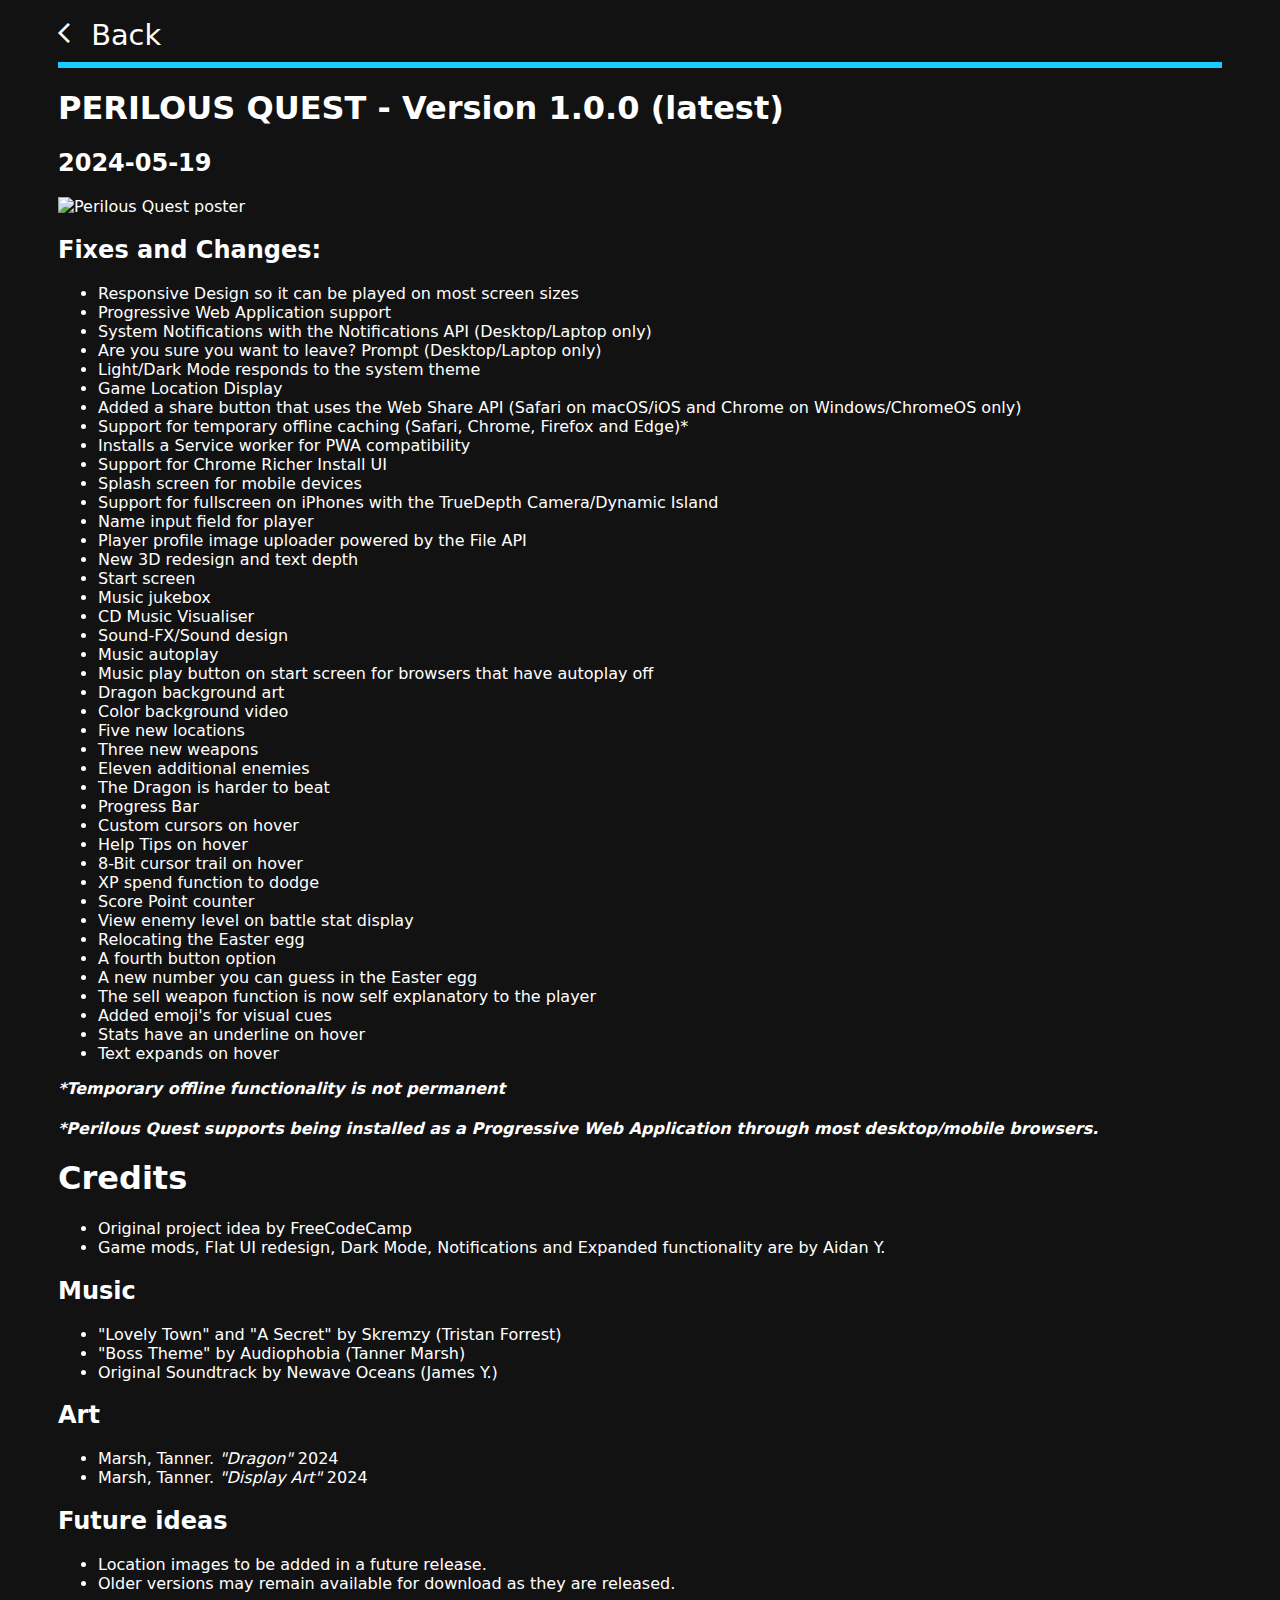
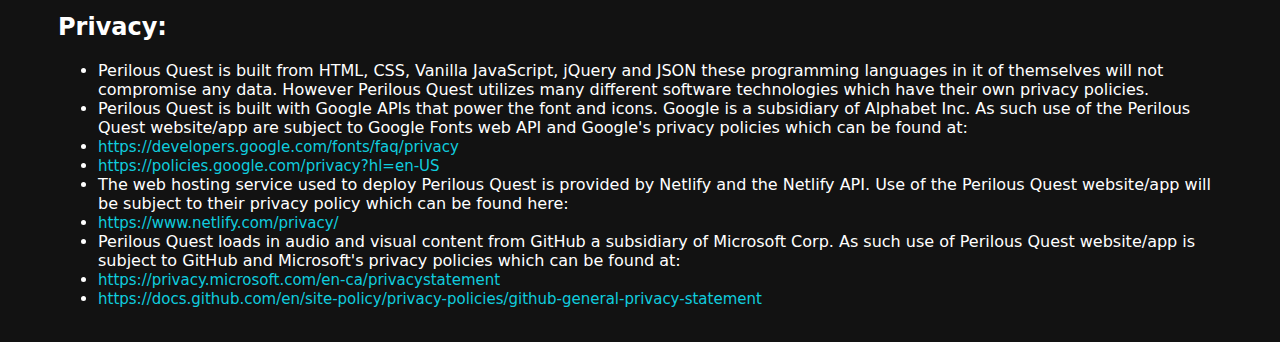
==== read/index.html @ 6242bcc4 "Merge pull request #230 from aidan-yip/v9.9.0-beta" ====
<!DOCTYPE html>
<html lang="en">
  <head>
    <meta charset="UTF-8" />
    <meta name="viewport" content="width=device-width, initial-scale=1.0" />
    <!-- CSS preconnect font-->
    <link rel="preconnect" href="https://fonts.googleapis.com" />
    <link rel="preconnect" href="https://fonts.gstatic.com" crossorigin />
    <!--Google material symbol icons-->
    <link
      rel="stylesheet"
      href="https://fonts.googleapis.com/css2?family=Material+Symbols+Outlined:opsz,wght,FILL,GRAD@24,400,0,0"
    />
    <title>Release notes</title>
    <style>
      body {
        padding: 10px 50px;
        background-color: #121212;
        color: #ffffff;
        font-family: system-ui, -apple-system, BlinkMacSystemFont, "Segoe UI",
          Roboto, Oxygen, Ubuntu, Cantarell, "Open Sans", "Helvetica Neue",
          sans-serif;
      }

      div {
        border: 3px solid #19cdff;
        margin-top: 10px;
      }

      img {
        pointer-events: none;
      }

      a {
        color: #ffffff;
        font-size: 180%;
        text-decoration-line: none;
        word-wrap: break-word;
      }

      a:hover {
        color: #ffffff;
        font-size: 180%;
        text-decoration: underline;
      }

      #link {
        color: #10ccde;
        font-size: 15px;
        text-decoration-line: none;
        word-wrap: break-word;
      }

      #link:hover {
        color: #10ccde;
        font-size: 15px;
        text-decoration: underline;
      }

      #link:visited {
        color: #10ccde;
      }

      @media only screen and (max-width: 900px) {
        body {
          padding: 10px 20px;
        }
      }
    </style>
  </head>
  <body>
    <a href="/index.html" target="_self" id="navlink" title="Go Back"
      ><span class="material-symbols-outlined md">arrow_back_ios</span> Back</a
    >

    <div></div>

    <h1>PERILOUS QUEST - Version 1.0.0 (latest)</h1>

    <h2>2024-05-19</h2>

    <img
      style="display: flex; justify-content: flex-end"
      onContextMenu="return false;"
      src="https://raw.githubusercontent.com/aidan-yip/dragon_slayer/main/public/pq_poster.jpg"
      alt="Perilous Quest poster"
      width="300"
    />

    <h2>Fixes and Changes:</h2>
    <ul>
      <li>Responsive Design so it can be played on most screen sizes</li>
      <li>Progressive Web Application support</li>
      <li>
        System Notifications with the Notifications API (Desktop/Laptop only)
      </li>
      <li>Are you sure you want to leave? Prompt (Desktop/Laptop only)</li>
      <li>Light/Dark Mode responds to the system theme</li>
      <li>Game Location Display</li>
      <li>
        Added a share button that uses the Web Share API (Safari on macOS/iOS
        and Chrome on Windows/ChromeOS only)
      </li>
      <li>
        Support for temporary offline caching (Safari, Chrome, Firefox and
        Edge)*
      </li>
      <li>Installs a Service worker for PWA compatibility</li>
      <li>Support for Chrome Richer Install UI</li>
      <li>Splash screen for mobile devices</li>
      <li>
        Support for fullscreen on iPhones with the TrueDepth Camera/Dynamic
        Island
      </li>
      <li>Name input field for player</li>
      <li>Player profile image uploader powered by the File API</li>
      <li>New 3D redesign and text depth</li>
      <li>Start screen</li>
      <li>Music jukebox</li>
      <li>CD Music Visualiser</li>
      <li>Sound-FX/Sound design</li>
      <li>Music autoplay</li>
      <li>
        Music play button on start screen for browsers that have autoplay off
      </li>
      <li>Dragon background art</li>
      <li>Color background video</li>
      <li>Five new locations</li>
      <li>Three new weapons</li>
      <li>Eleven additional enemies</li>
      <li>The Dragon is harder to beat</li>
      <li>Progress Bar</li>
      <li>Custom cursors on hover</li>
      <li>Help Tips on hover</li>
      <li>8-Bit cursor trail on hover</li>
      <li>XP spend function to dodge</li>
      <li>Score Point counter</li>
      <li>View enemy level on battle stat display</li>
      <li>Relocating the Easter egg</li>
      <li>A fourth button option</li>
      <li>A new number you can guess in the Easter egg</li>
      <li>The sell weapon function is now self explanatory to the player</li>
      <li>Added emoji's for visual cues</li>
      <li>Stats have an underline on hover</li>
      <li>Text expands on hover</li>
    </ul>

    <i><b>*Temporary offline functionality is not permanent</b></i>

    <h4>
      <i
        >*Perilous Quest supports being installed as a Progressive Web
        Application through most desktop/mobile browsers.</i
      >
    </h4>

    <h1>Credits</h1>

    <ul>
      <li>Original project idea by FreeCodeCamp</li>
      <li>
        Game mods, Flat UI redesign, Dark Mode, Notifications and Expanded
        functionality are by Aidan Y.
      </li>
    </ul>

    <h2>Music</h2>
    <ul>
      <li>"Lovely Town" and "A Secret" by Skremzy (Tristan Forrest)</li>
      <li>"Boss Theme" by Audiophobia (Tanner Marsh)</li>
      <li>Original Soundtrack by Newave Oceans (James Y.)</li>
    </ul>

    <h2>Art</h2>
    <ul>
      <li>Marsh, Tanner. <i>"Dragon"</i> 2024</li>
      <li>Marsh, Tanner. <i>"Display Art"</i> 2024</li>
    </ul>

    <h2>Future ideas</h2>

    <ul>
      <li>Location images to be added in a future release.</li>
      <li>
        Older versions may remain available for download as they are released.
      </li>
    </ul>

    <h2>Privacy:</h2>

    <ul>
      <li>
        Perilous Quest is built from HTML, CSS, Vanilla JavaScript, jQuery and
        JSON these programming languages in it of themselves will not compromise
        any data. However Perilous Quest utilizes many different software
        technologies which have their own privacy policies.
      </li>

      <li>
        Perilous Quest is built with Google APIs that power the font and icons.
        Google is a subsidiary of Alphabet Inc. As such use of the Perilous
        Quest website/app are subject to Google Fonts web API and Google's
        privacy policies which can be found at:
      </li>

      <li>
        <a href="https://developers.google.com/fonts/faq/privacy" id="link"
          >https://developers.google.com/fonts/faq/privacy</a
        >
      </li>

      <li>
        <a href="https://policies.google.com/privacy?hl=en-US" id="link"
          >https://policies.google.com/privacy?hl=en-US</a
        >
      </li>

      <li>
        The web hosting service used to deploy Perilous Quest is provided by
        Netlify and the Netlify API. Use of the Perilous Quest website/app will
        be subject to their privacy policy which can be found here:
      </li>

      <li>
        <a href="https://www.netlify.com/privacy/" id="link"
          >https://www.netlify.com/privacy/</a
        >
      </li>

      <li>
        Perilous Quest loads in audio and visual content from GitHub a
        subsidiary of Microsoft Corp. As such use of Perilous Quest website/app
        is subject to GitHub and Microsoft's privacy policies which can be found
        at:
      </li>

      <li>
        <a href="https://privacy.microsoft.com/en-ca/privacystatement" id="link"
          >https://privacy.microsoft.com/en-ca/privacystatement</a
        >
      </li>

      <li>
        <a
          href="https://docs.github.com/en/site-policy/privacy-policies/github-general-privacy-statement"
          id="link"
          >https://docs.github.com/en/site-policy/privacy-policies/github-general-privacy-statement</a
        >
      </li>
    </ul>
  </body>
</html>
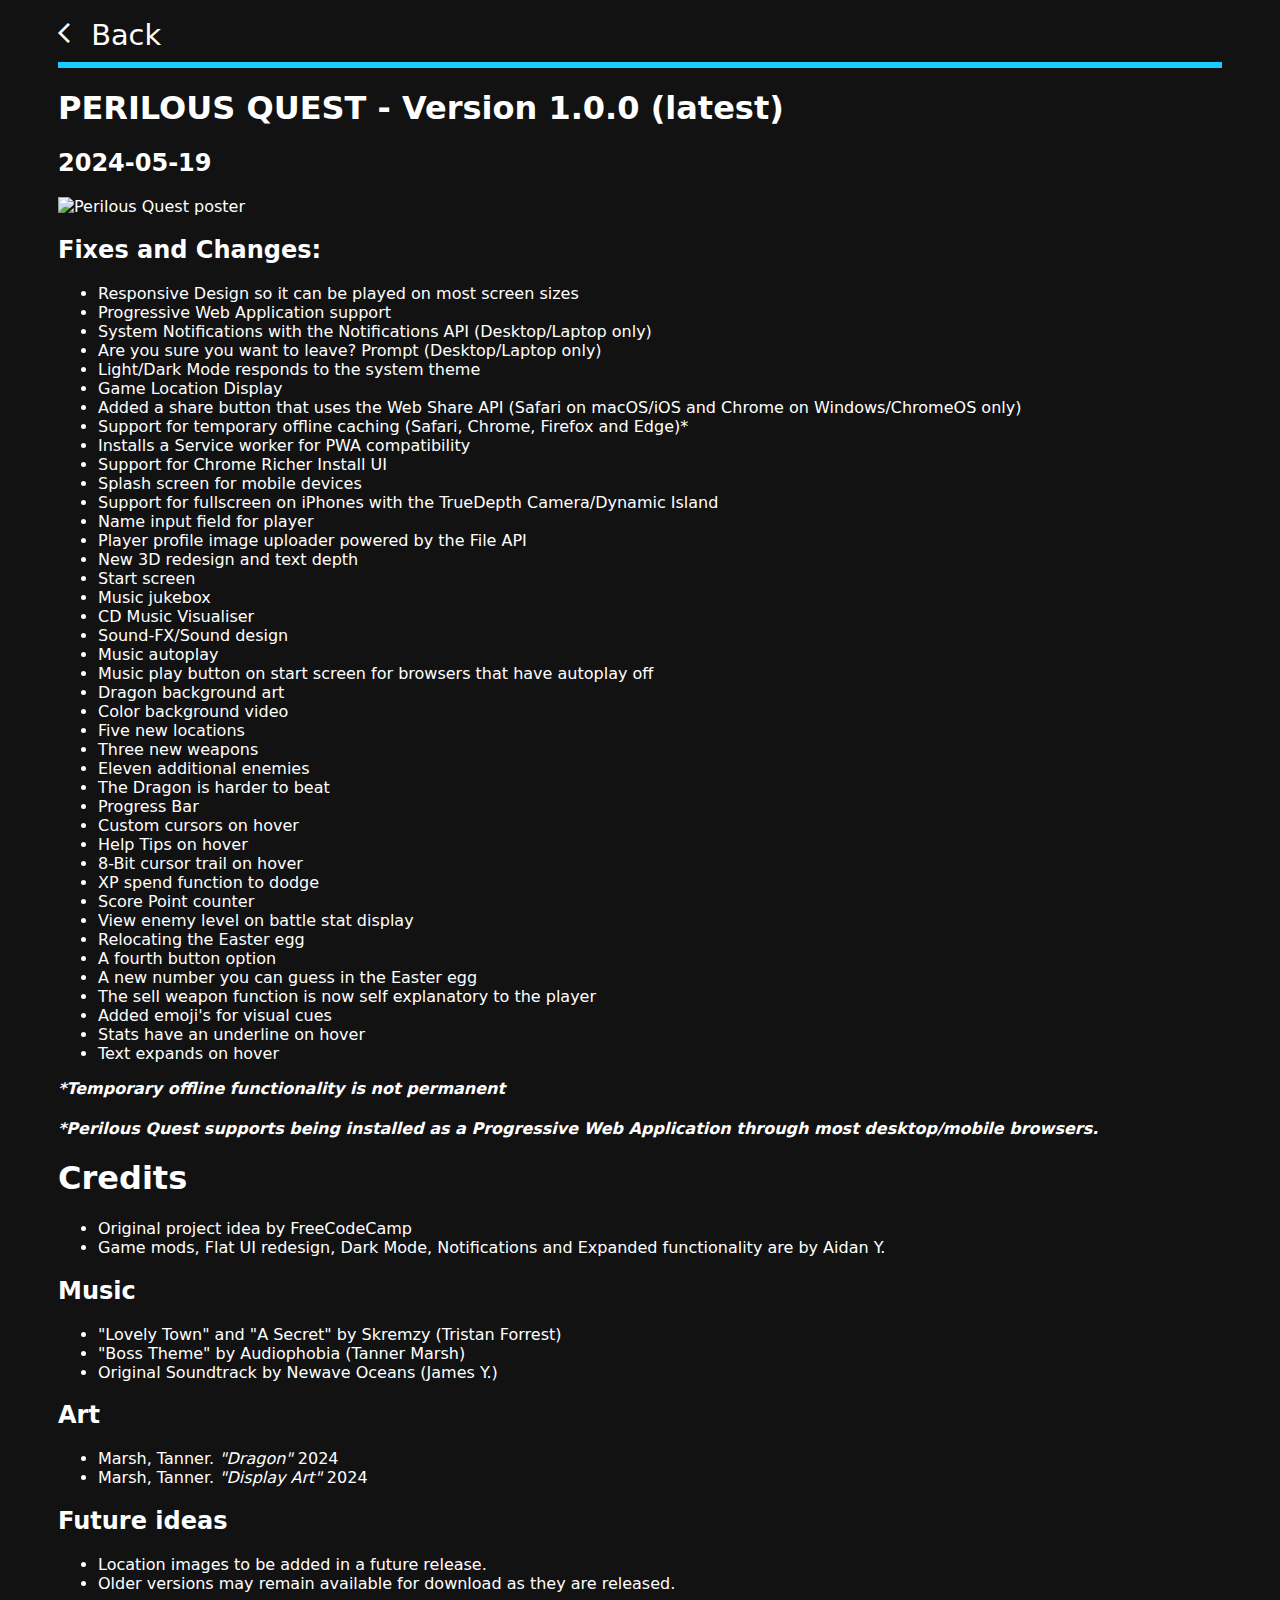
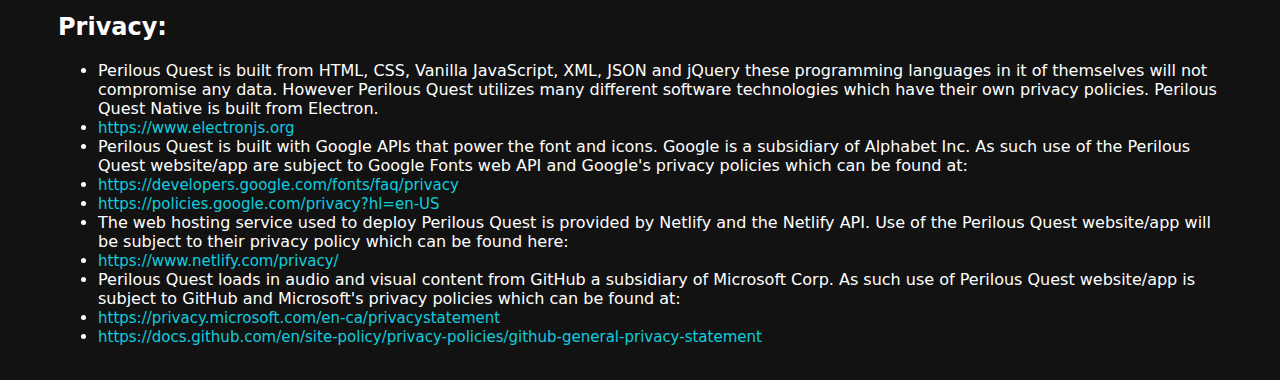
==== commit 405ac416: "Update index.html" ====
--- a/read/index.html
+++ b/read/index.html
@@ -190,10 +190,17 @@
 
     <ul>
       <li>
-        Perilous Quest is built from HTML, CSS, Vanilla JavaScript, jQuery and
-        JSON these programming languages in it of themselves will not compromise
-        any data. However Perilous Quest utilizes many different software
-        technologies which have their own privacy policies.
+        Perilous Quest is built from HTML, CSS, Vanilla JavaScript, XML, JSON
+        and jQuery these programming languages in it of themselves will not
+        compromise any data. However Perilous Quest utilizes many different
+        software technologies which have their own privacy policies. Perilous
+        Quest Native is built from Electron.
+      </li>
+
+      <li>
+        <a href="https://www.electronjs.org" id="link"
+          >https://www.electronjs.org</a
+        >
       </li>
 
       <li>
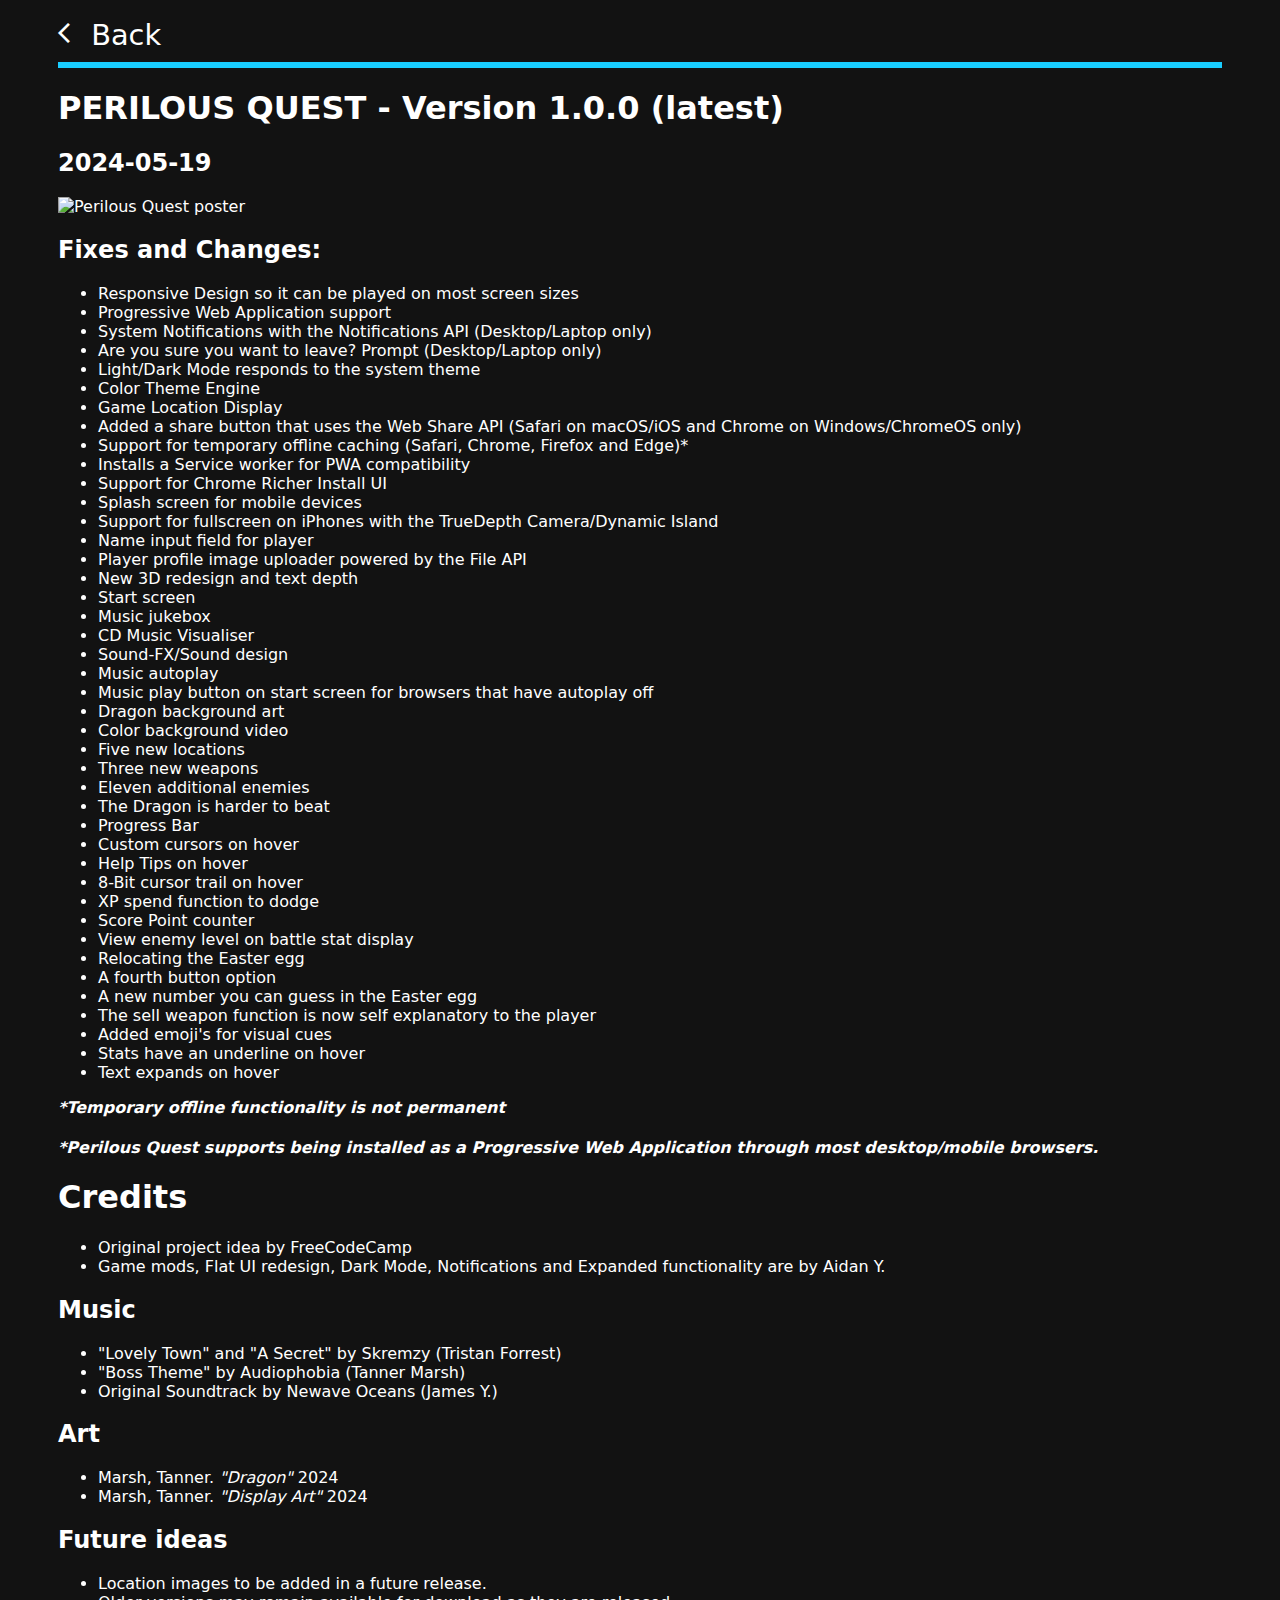
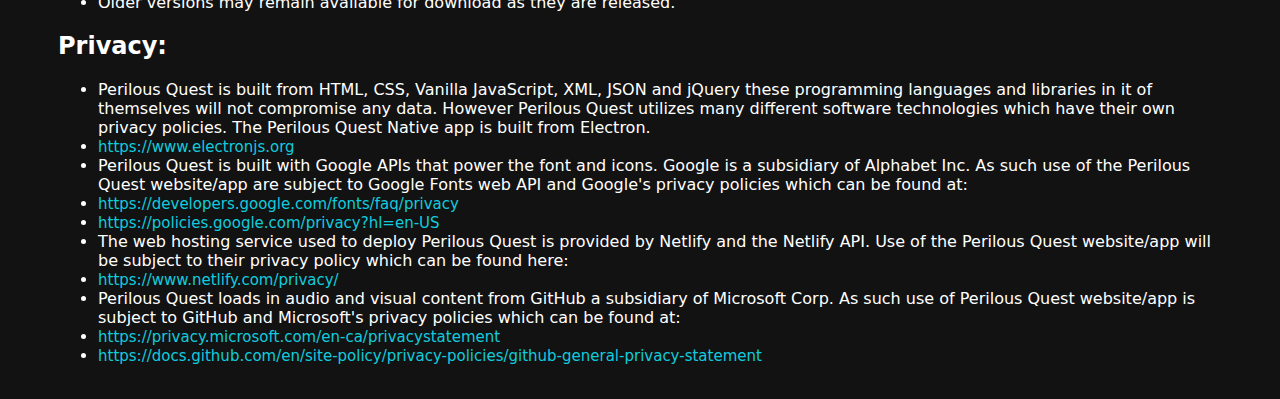
==== commit 8d08feb1: "v10.0.0-beta" ====
--- a/read/index.html
+++ b/read/index.html
@@ -96,6 +96,7 @@
       </li>
       <li>Are you sure you want to leave? Prompt (Desktop/Laptop only)</li>
       <li>Light/Dark Mode responds to the system theme</li>
+      <li>Color Theme Engine</li>
       <li>Game Location Display</li>
       <li>
         Added a share button that uses the Web Share API (Safari on macOS/iOS
@@ -191,10 +192,10 @@
     <ul>
       <li>
         Perilous Quest is built from HTML, CSS, Vanilla JavaScript, XML, JSON
-        and jQuery these programming languages in it of themselves will not
-        compromise any data. However Perilous Quest utilizes many different
-        software technologies which have their own privacy policies. Perilous
-        Quest Native is built from Electron.
+        and jQuery these programming languages and libraries in it of themselves
+        will not compromise any data. However Perilous Quest utilizes many
+        different software technologies which have their own privacy policies.
+        The Perilous Quest Native app is built from Electron.
       </li>
 
       <li>
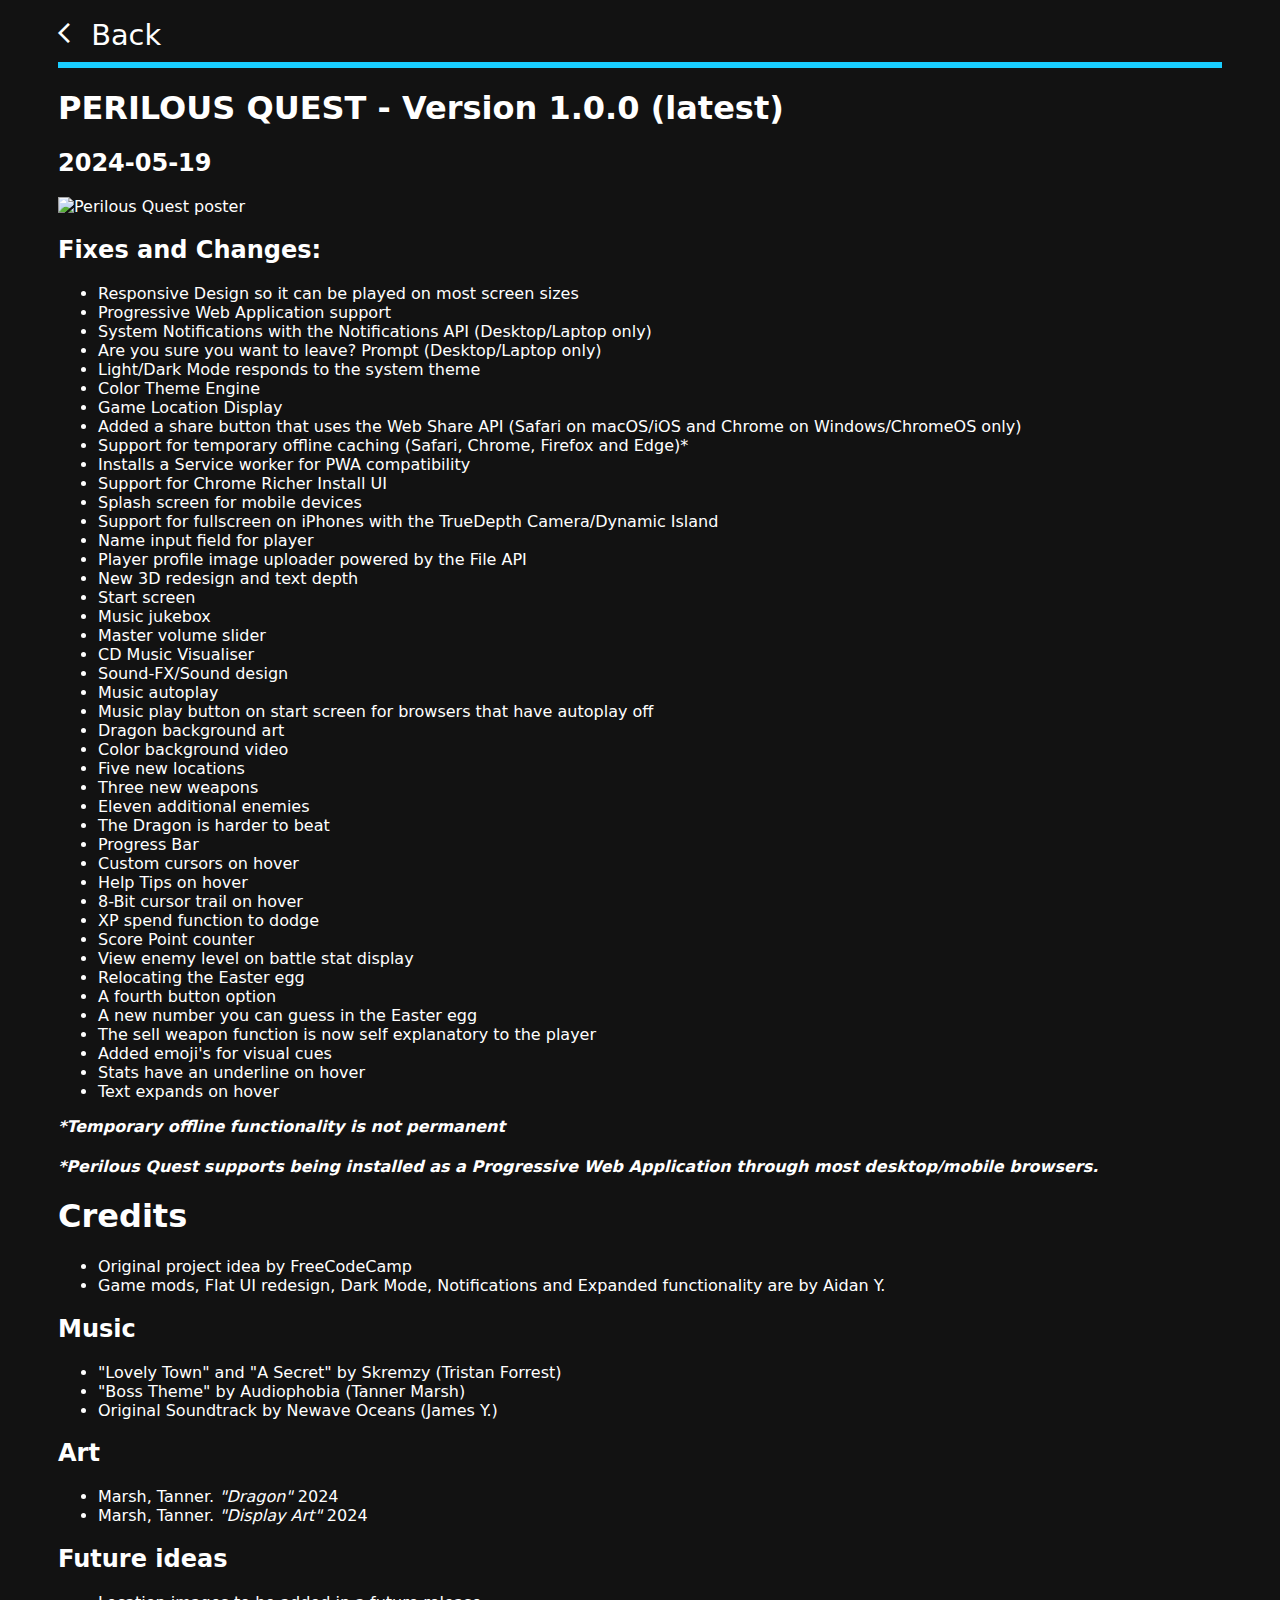
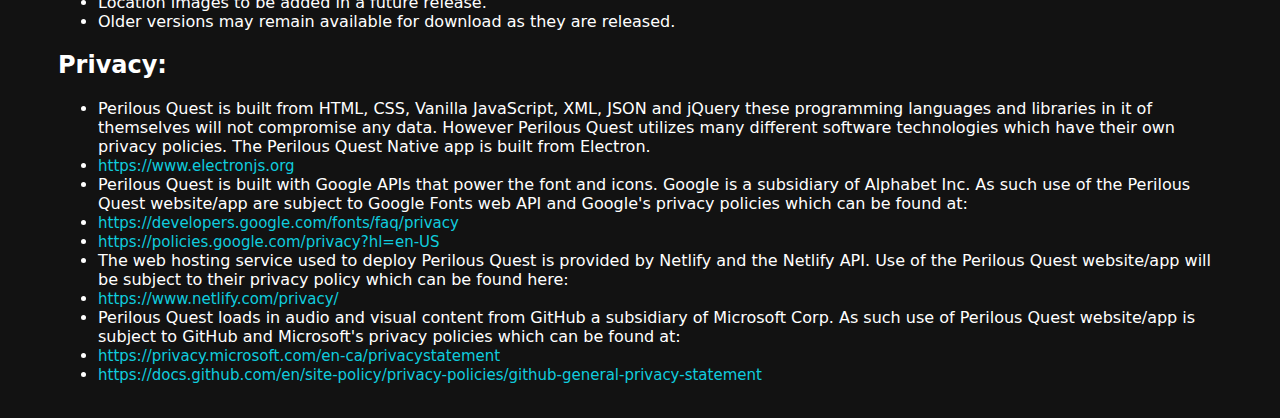
==== commit ded58389: "Merge pull request #272 from aidan-yip/v10.0.0-beta" ====
--- a/read/index.html
+++ b/read/index.html
@@ -118,6 +118,7 @@
       <li>New 3D redesign and text depth</li>
       <li>Start screen</li>
       <li>Music jukebox</li>
+      <li>Master volume slider</li>
       <li>CD Music Visualiser</li>
       <li>Sound-FX/Sound design</li>
       <li>Music autoplay</li>
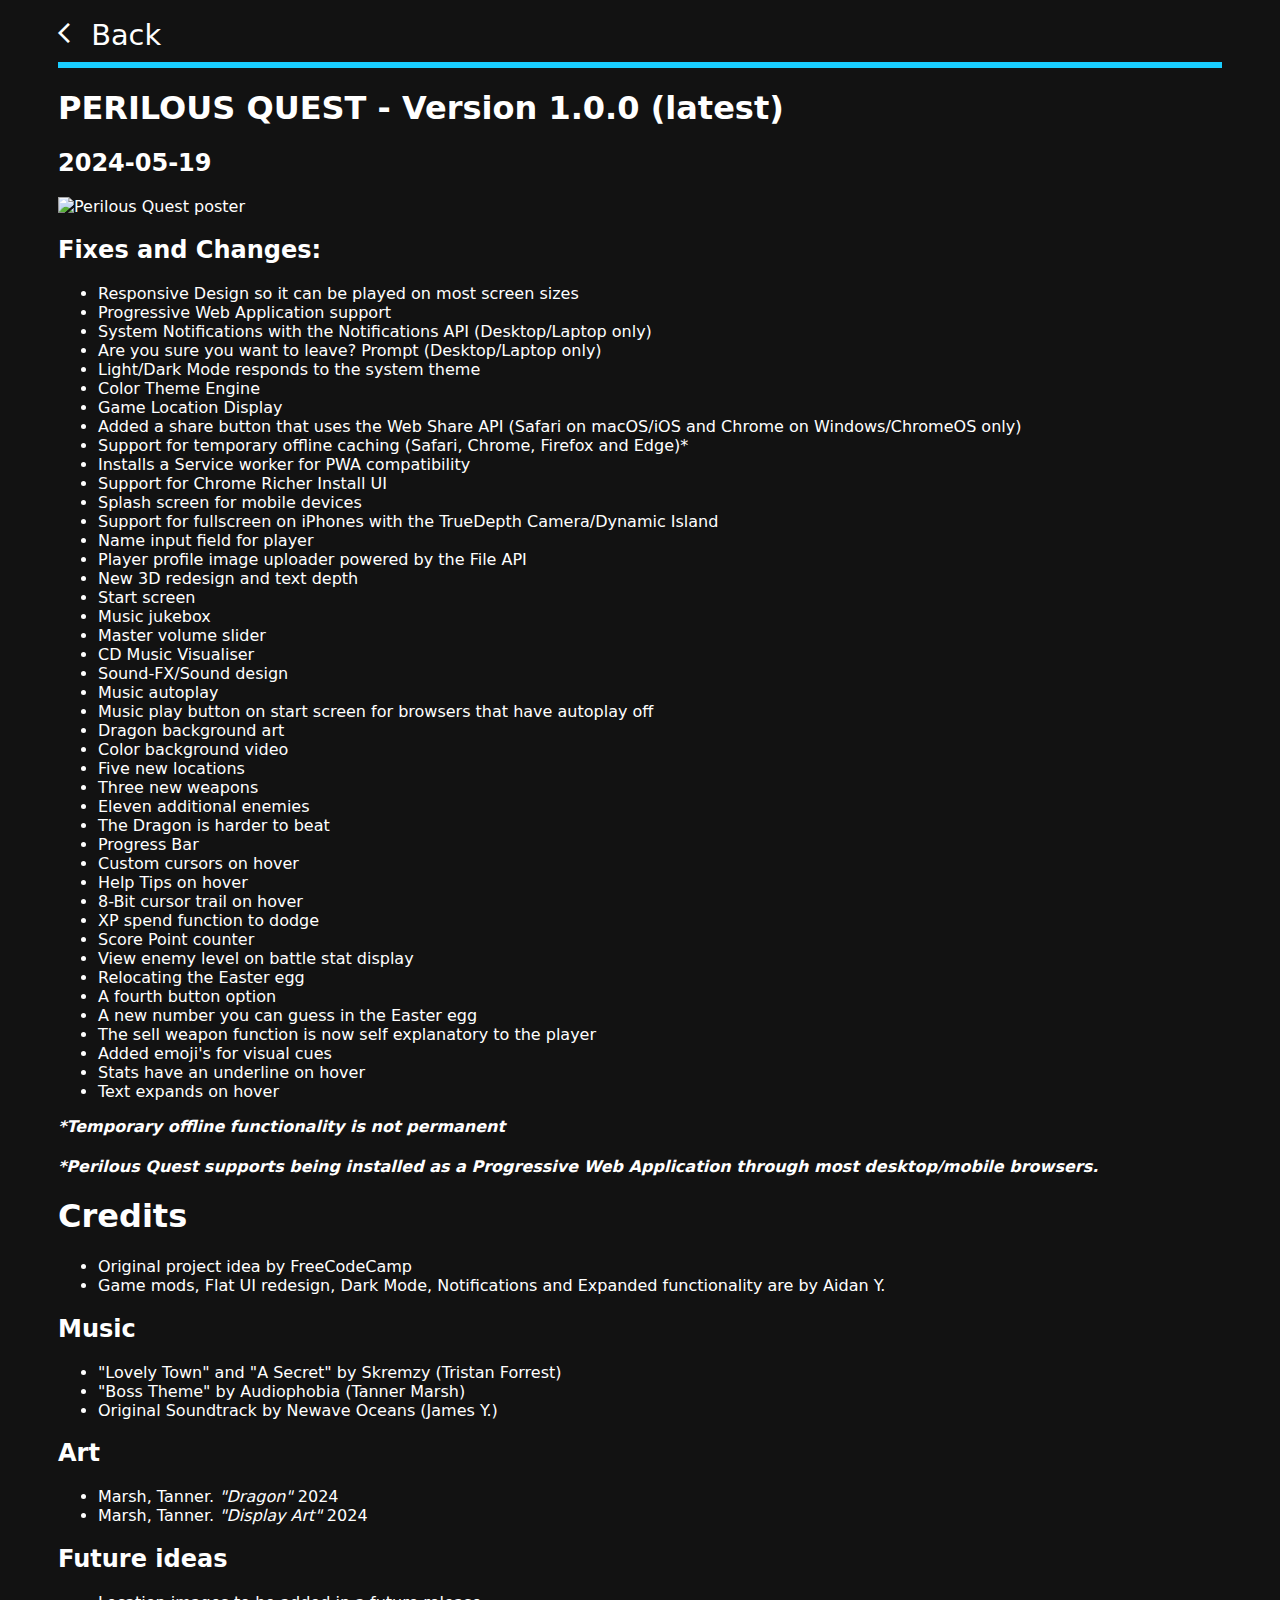
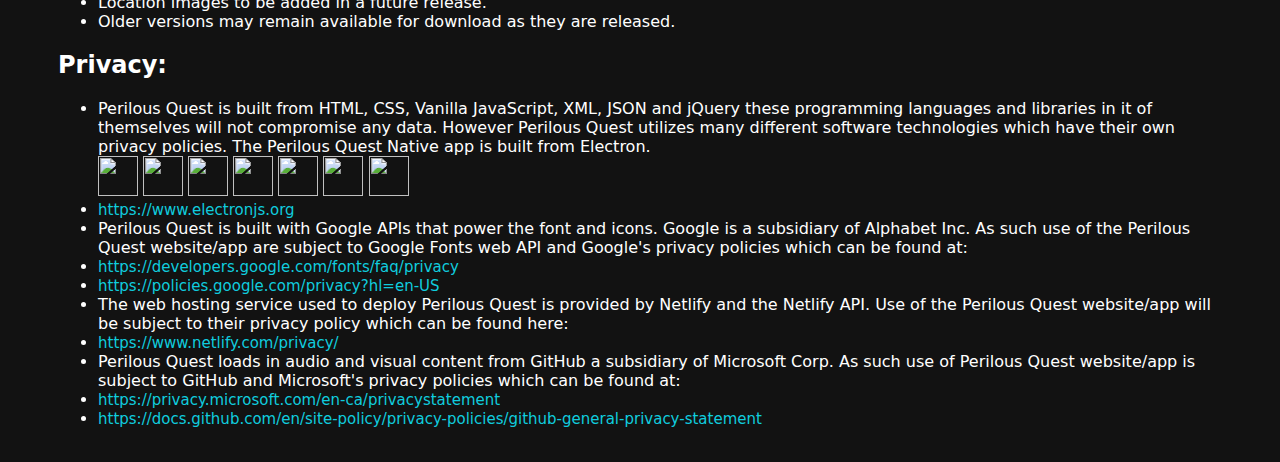
==== commit 3804ef02: "Update index.html" ====
--- a/read/index.html
+++ b/read/index.html
@@ -199,6 +199,42 @@
         The Perilous Quest Native app is built from Electron.
       </li>
 
+      <img
+        src="https://github.com/devicons/devicon/raw/master/icons/html5/html5-original-wordmark.svg"
+        width="40"
+        height="40"
+      />
+      <img
+        src="https://github.com/devicons/devicon/raw/master/icons/css3/css3-original-wordmark.svg"
+        width="40"
+        height="40"
+      />
+      <img
+        src="https://github.com/devicons/devicon/raw/master/icons/javascript/javascript-original.svg"
+        width="40"
+        height="40"
+      />
+      <img
+        src="https://github.com/devicons/devicon/raw/master/icons/json/json-original.svg"
+        width="40"
+        height="40"
+      />
+      <img
+        src="https://github.com/devicons/devicon/raw/master/icons/xml/xml-original.svg"
+        width="40"
+        height="40"
+      />
+      <img
+        src="https://github.com/devicons/devicon/raw/master/icons/jquery/jquery-original-wordmark.svg"
+        width="40"
+        height="40"
+      />
+      <img
+        src="https://github.com/devicons/devicon/raw/master/icons/electron/electron-original.svg"
+        width="40"
+        height="40"
+      />
+
       <li>
         <a href="https://www.electronjs.org" id="link"
           >https://www.electronjs.org</a
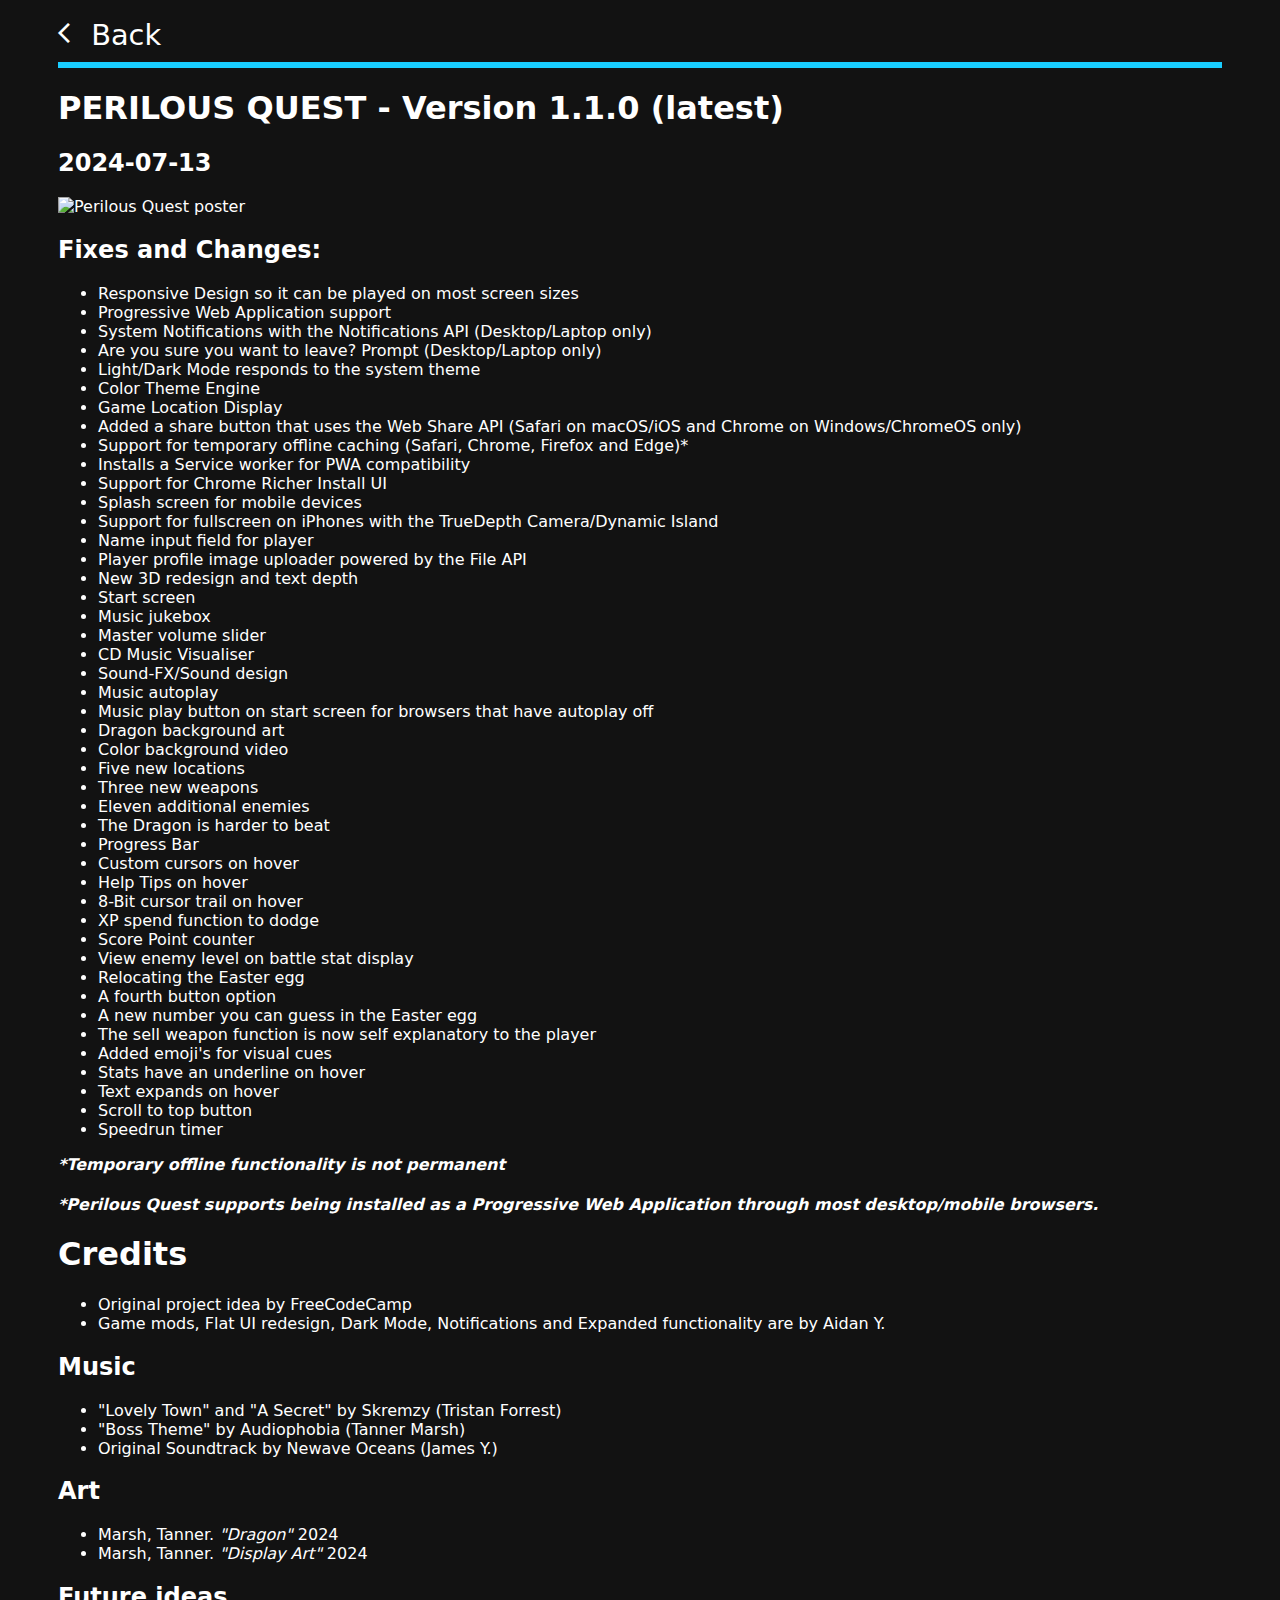
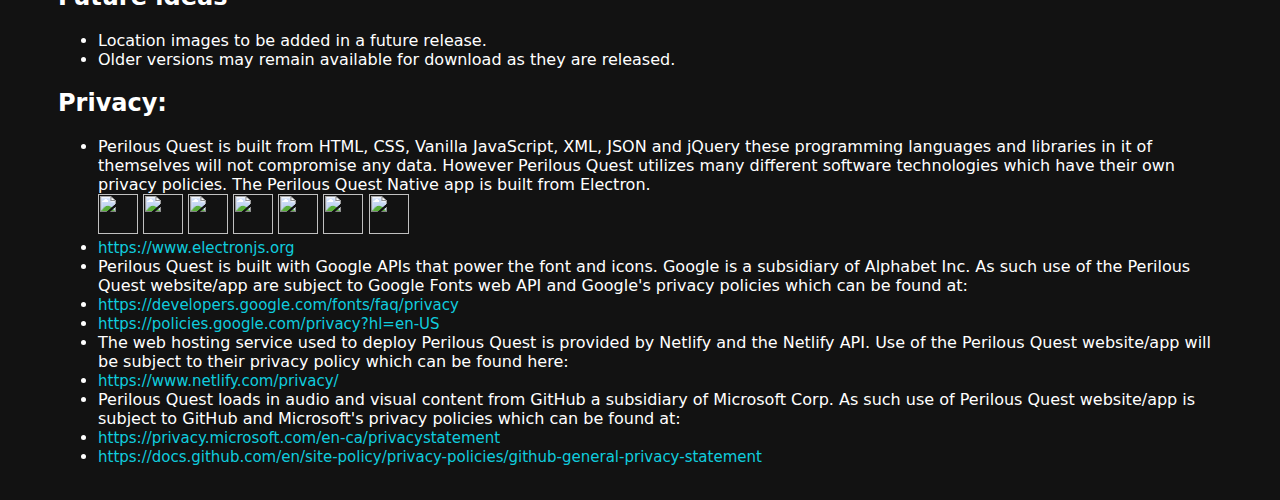
==== commit 8cafea32: "Added Speed-run Timer" ====
--- a/read/index.html
+++ b/read/index.html
@@ -75,9 +75,9 @@
 
     <div></div>
 
-    <h1>PERILOUS QUEST - Version 1.0.0 (latest)</h1>
-
-    <h2>2024-05-19</h2>
+    <h1>PERILOUS QUEST - Version 1.1.0 (latest)</h1>
+
+    <h2>2024-07-13</h2>
 
     <img
       style="display: flex; justify-content: flex-end"
@@ -145,6 +145,8 @@
       <li>Added emoji's for visual cues</li>
       <li>Stats have an underline on hover</li>
       <li>Text expands on hover</li>
+      <li>Scroll to top button</li>
+      <li>Speedrun timer</li>
     </ul>
 
     <i><b>*Temporary offline functionality is not permanent</b></i>
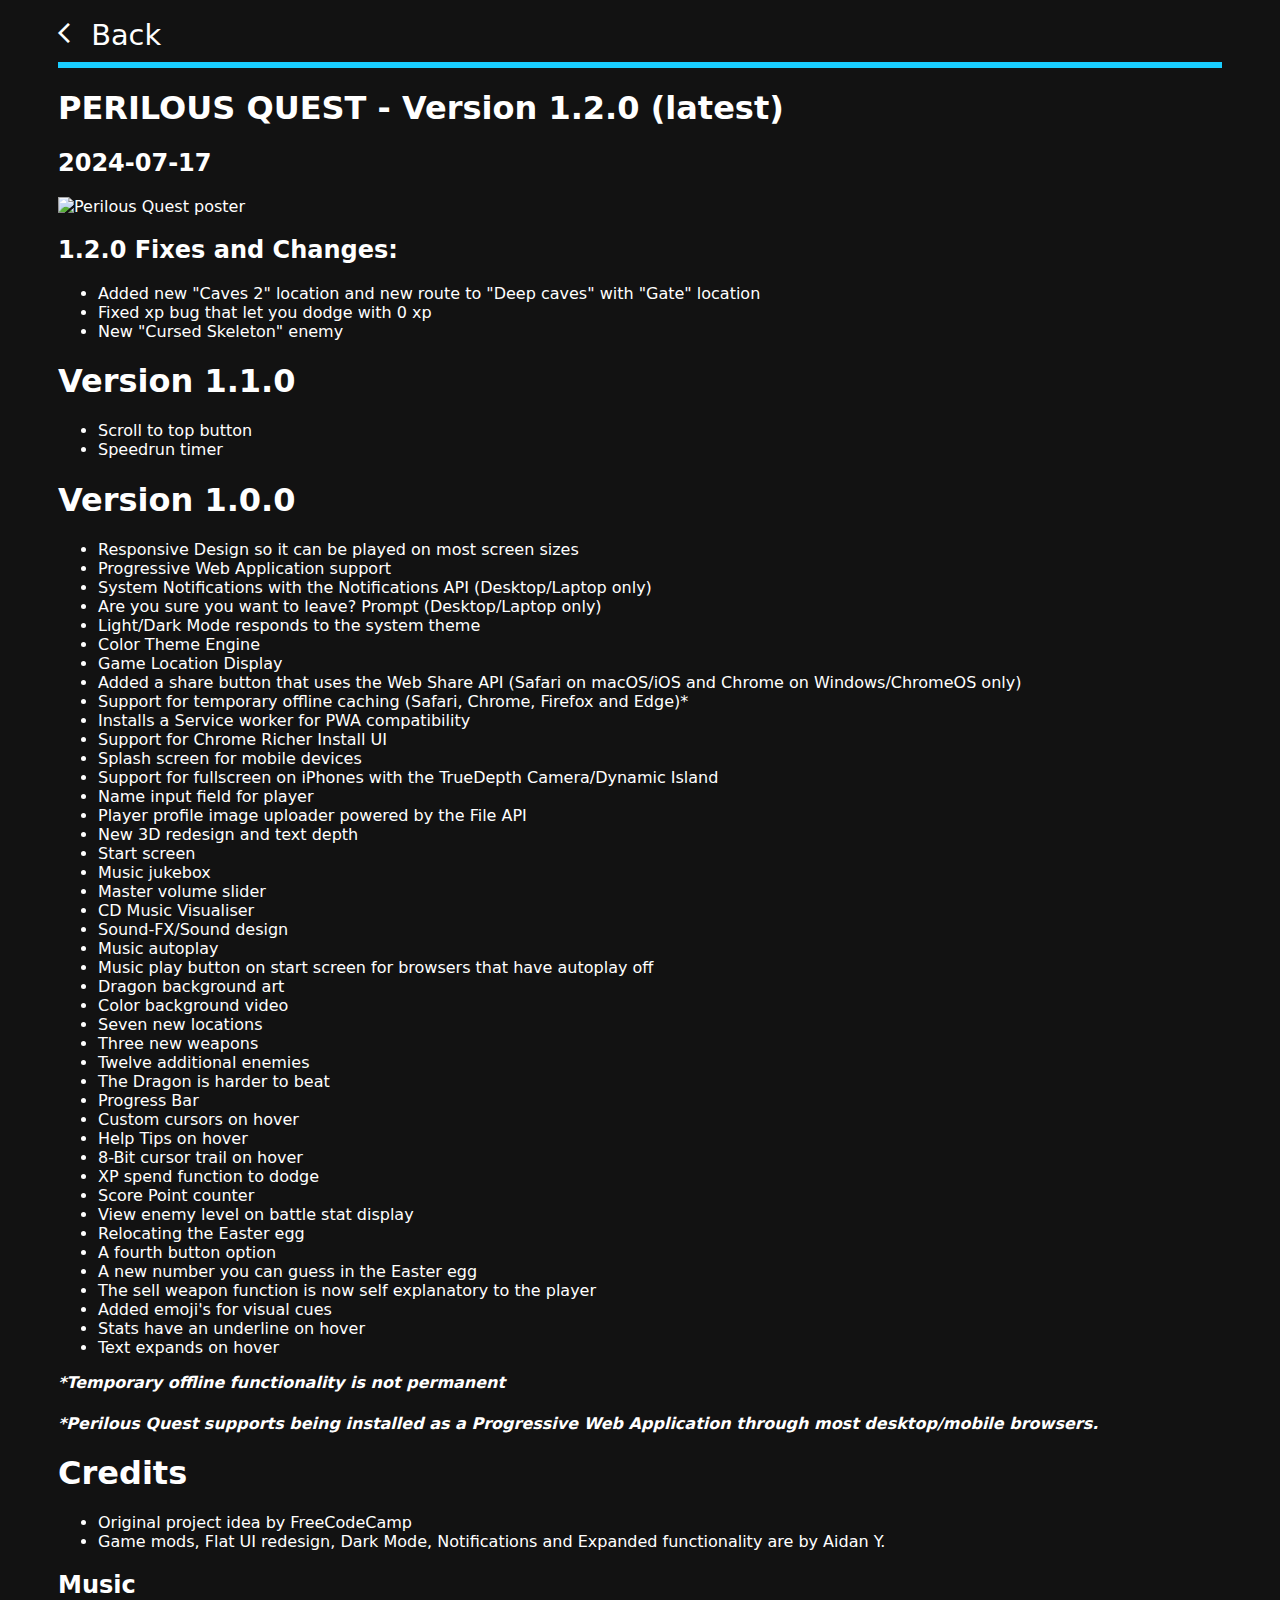
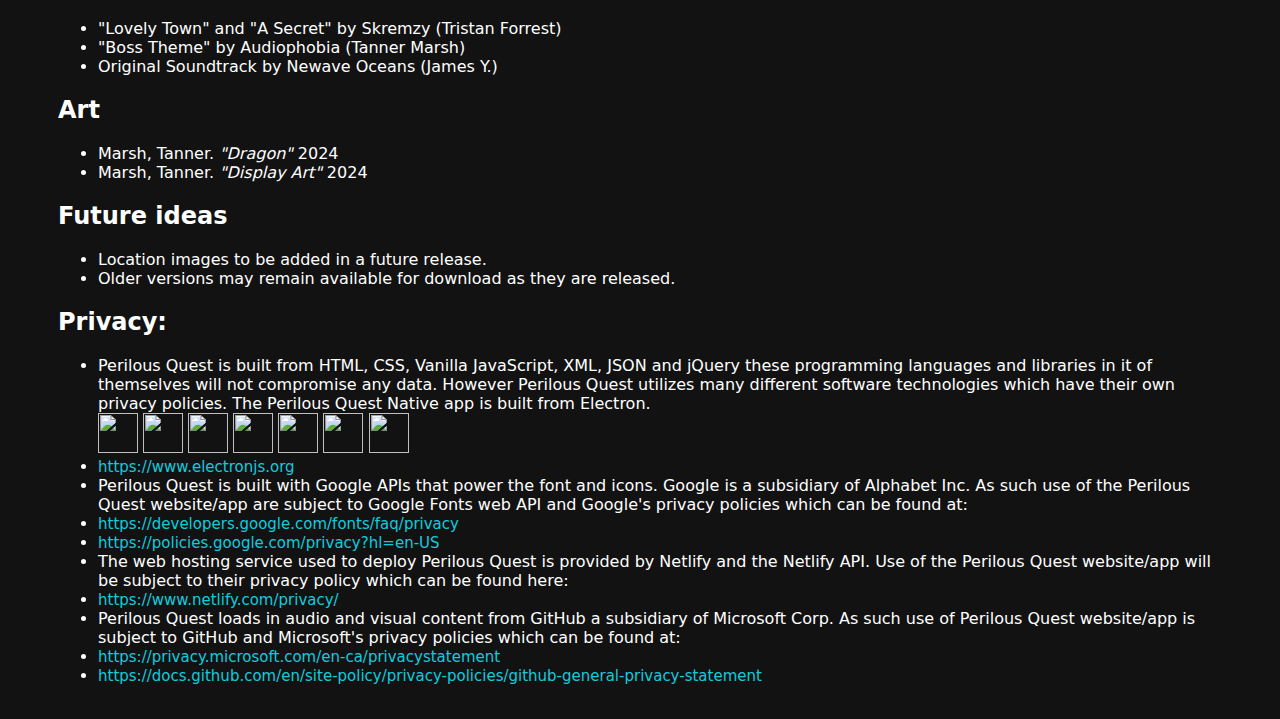
==== commit 99ba5dff: "Added new route to deep caves" ====
--- a/read/index.html
+++ b/read/index.html
@@ -75,9 +75,9 @@
 
     <div></div>
 
-    <h1>PERILOUS QUEST - Version 1.1.0 (latest)</h1>
-
-    <h2>2024-07-13</h2>
+    <h1>PERILOUS QUEST - Version 1.2.0 (latest)</h1>
+
+    <h2>2024-07-17</h2>
 
     <img
       style="display: flex; justify-content: flex-end"
@@ -87,7 +87,26 @@
       width="300"
     />
 
-    <h2>Fixes and Changes:</h2>
+    <h2>1.2.0 Fixes and Changes:</h2>
+
+    <ul>
+      <li>
+        Added new "Caves 2" location and new route to "Deep caves" with "Gate"
+        location
+      </li>
+      <li>Fixed xp bug that let you dodge with 0 xp</li>
+      <li>New "Cursed Skeleton" enemy</li>
+    </ul>
+
+    <h1>Version 1.1.0</h1>
+
+    <ul>
+      <li>Scroll to top button</li>
+      <li>Speedrun timer</li>
+    </ul>
+
+    <h1>Version 1.0.0</h1>
+
     <ul>
       <li>Responsive Design so it can be played on most screen sizes</li>
       <li>Progressive Web Application support</li>
@@ -127,9 +146,9 @@
       </li>
       <li>Dragon background art</li>
       <li>Color background video</li>
-      <li>Five new locations</li>
+      <li>Seven new locations</li>
       <li>Three new weapons</li>
-      <li>Eleven additional enemies</li>
+      <li>Twelve additional enemies</li>
       <li>The Dragon is harder to beat</li>
       <li>Progress Bar</li>
       <li>Custom cursors on hover</li>
@@ -145,8 +164,6 @@
       <li>Added emoji's for visual cues</li>
       <li>Stats have an underline on hover</li>
       <li>Text expands on hover</li>
-      <li>Scroll to top button</li>
-      <li>Speedrun timer</li>
     </ul>
 
     <i><b>*Temporary offline functionality is not permanent</b></i>
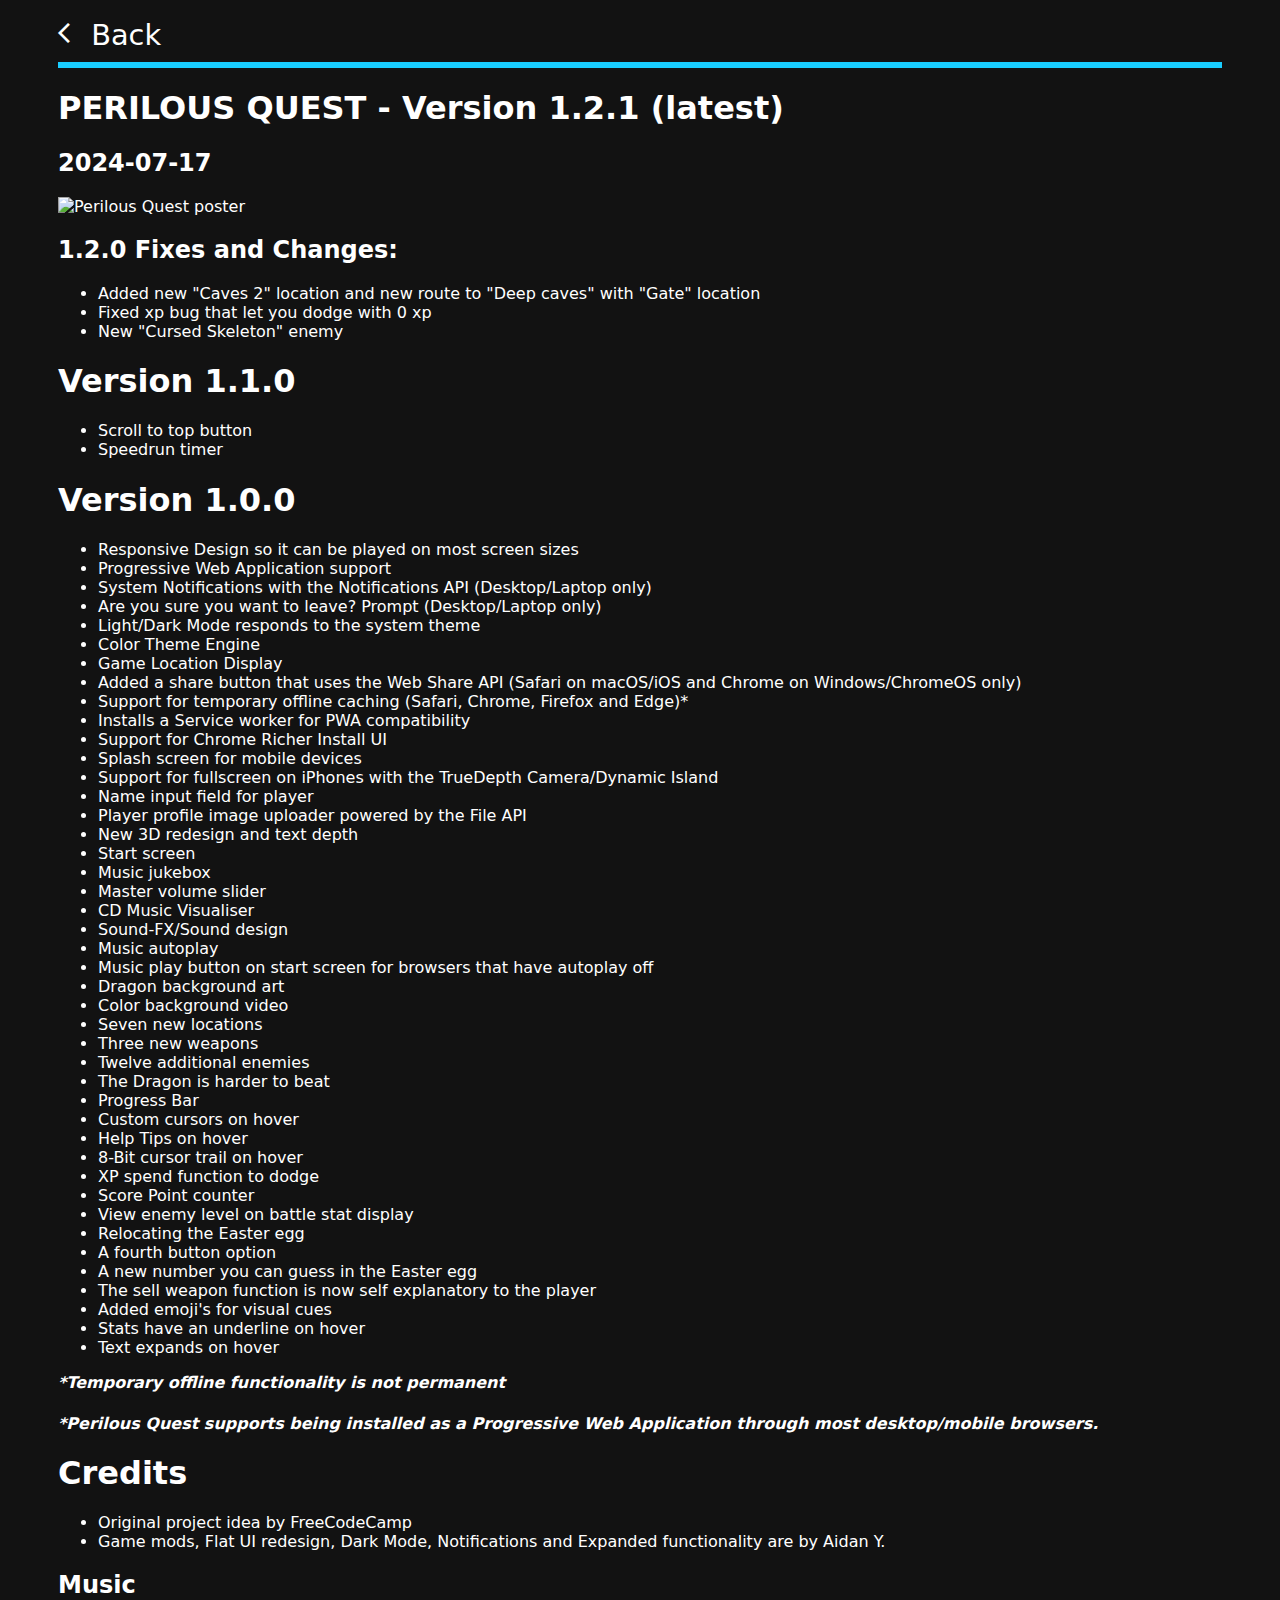
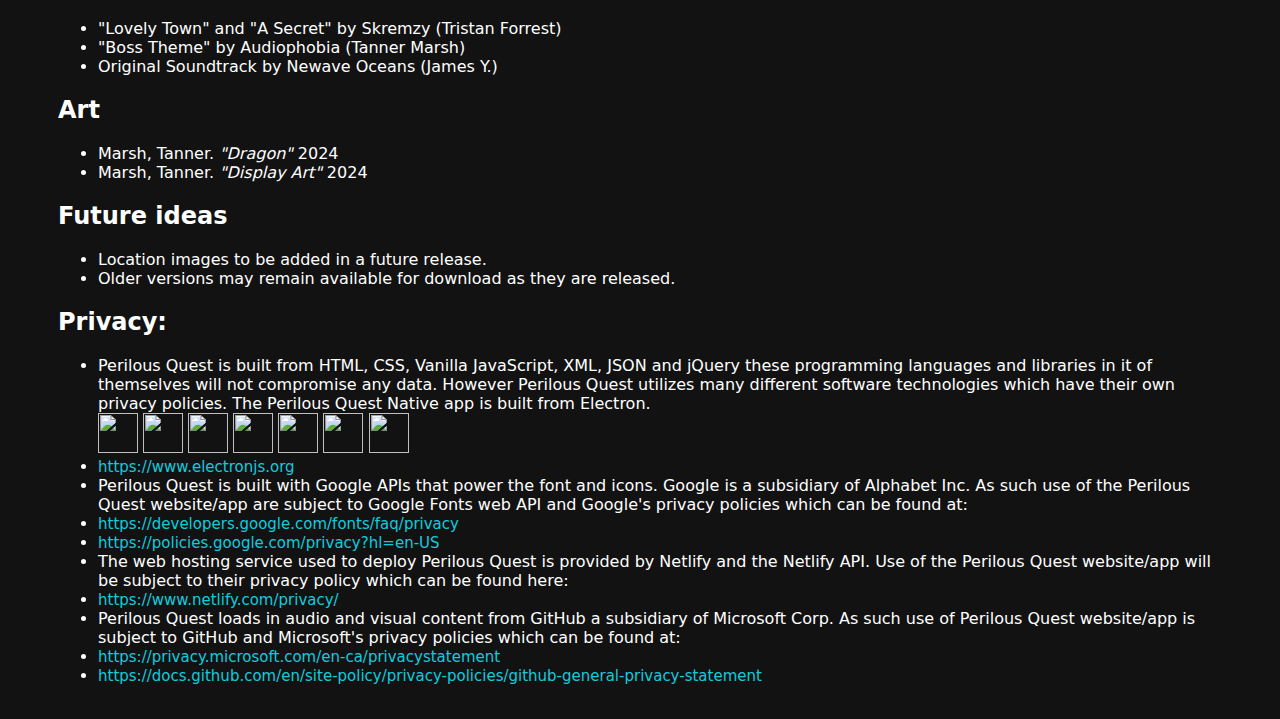
==== commit e61af3d5: "Merge pull request #346 from aidan-yip/v1.2.1-stable" ====
--- a/read/index.html
+++ b/read/index.html
@@ -75,7 +75,7 @@
 
     <div></div>
 
-    <h1>PERILOUS QUEST - Version 1.2.0 (latest)</h1>
+    <h1>PERILOUS QUEST - Version 1.2.1 (latest)</h1>
 
     <h2>2024-07-17</h2>
 
